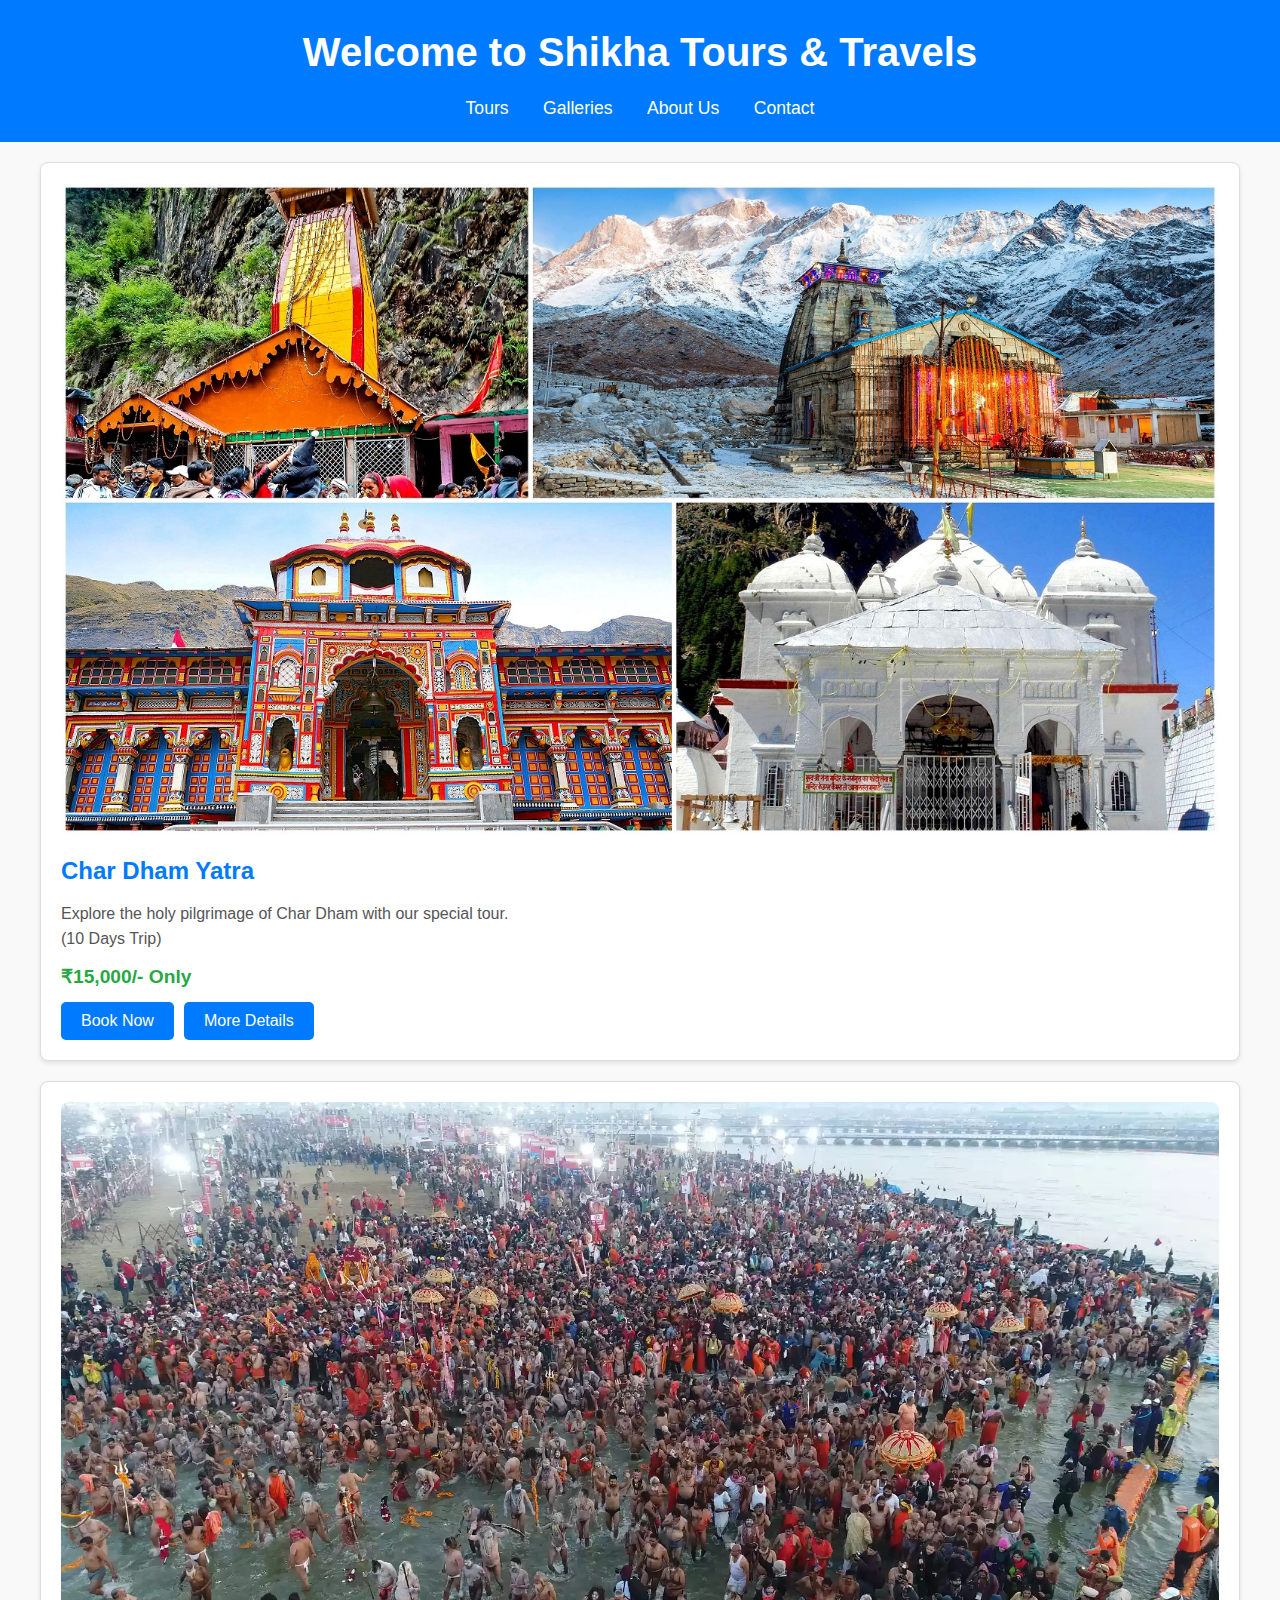
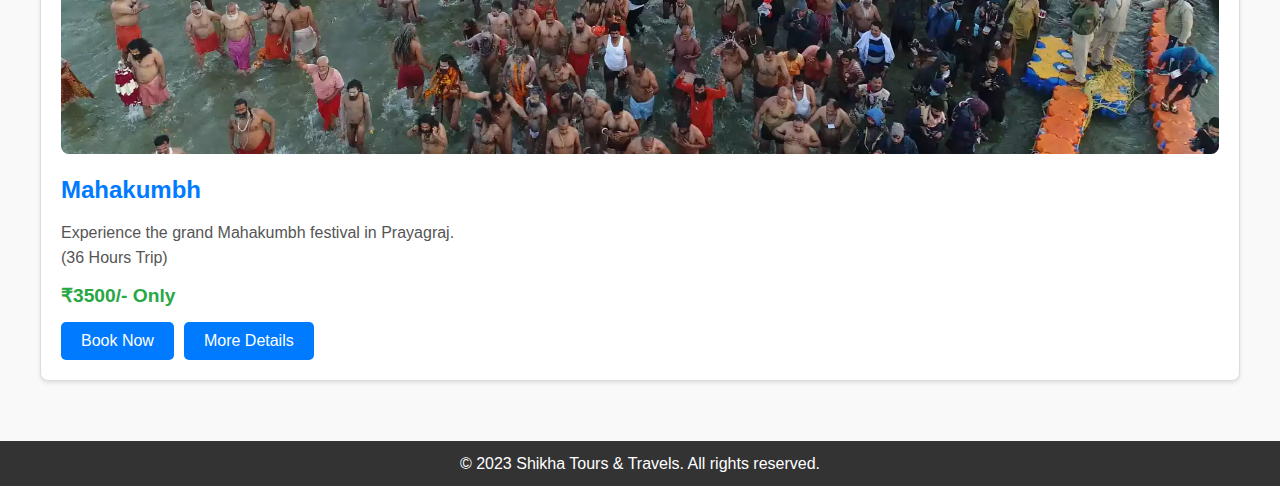
==== index.html @ ae5e3596 "first commit" ====
<!DOCTYPE html>
<html lang="en">
<head>
    <meta charset="UTF-8">
    <meta name="viewport" content="width=device-width, initial-scale=1.0">
    <title>Shikha Tours & Travel</title>
    <link rel="stylesheet" href="styles.css">
    <link rel="icon" type="image/png" href="/SHIKHA TnT.jpg">
</head>
<body>
    <header>
        <h1>Welcome to Shikha Tours & Travels</h1>
        <nav>
            <a href="#tours">Tours</a>
            <a href="#about">Galleries</a>
            <a href="#contact">About Us</a>
            <a href="#contact">Contact</a>
        </nav>
    </header>

    <section id="tours">
        <div class="tour-card">
            <img src="/Char-Dham-Yatra-Tour-Package.jpg" alt="Char Dham Yatri">
            <h2>Char Dham Yatra</h2>
            <p>Explore the holy pilgrimage of Char Dham with our special tour. <br>(10 Days Trip)</p>
            <p class="price">₹15,000/- Only</p>
            <div class="button-container">
                <button><a href="/CDYbook.html" id="booknow">Book Now</a></button>
                <button><a href="/CDYinfo.html" id="moredetails">More Details</a></button>
            </div>
        </div>

        <div class="tour-card">
            <img src="/Which-year-will-the-next-Maha-Kumbh-Mela-be-held.webp" alt="Prayagraj">
            <h2>Mahakumbh</h2>
            <p>Experience the grand Mahakumbh festival in Prayagraj. <br>(36 Hours Trip)</p>
            <p class="price">₹3500/- Only</p>
            <div class="button-container">
                <button>Book Now</button>
                <button>More Details</button>
            </div>
        </div>
    </section>  

    <footer>
        <p>&copy; 2023 Shikha Tours & Travels. All rights reserved.</p>
    </footer>
</body>
</html>
---- styles.css ----
/* General Styles */
body {
    font-family: Arial, sans-serif;
    margin: 0;
    padding: 0;
    line-height: 1.6;
    color: #333;
    background-color: #f9f9f9;
    box-sizing: border-box;
}

header {
    background-color: #007BFF;
    color: #fff;
    padding: 20px 0;
    text-align: center;
}

header h1 {
    margin: 0;
    font-size: 2.5rem;
}

nav {
    margin-top: 10px;
}

nav a {
    color: #fff;
    text-decoration: none;
    margin: 0 15px;
    font-size: 1.1rem;
}

nav a:active {
    background-color: #0056b3;
    color: #fff;
    border: none;
    padding: 10px 20px;
    border-radius: 5px;
    cursor: pointer;
    font-size: 1rem;
}

nav a:hover{
    background-color: #0056b3;
    padding: 10px 20px;
    border-radius: 15%;
}

#tours {
    padding: 20px;
    max-width: 1200px;
    margin: 0 auto;
}

.tour-card {
    background-color: #fff;
    border: 1px solid #ddd;
    border-radius: 8px;
    padding: 20px;
    margin-bottom: 20px;
    box-shadow: 0 2px 4px rgba(0, 0, 0, 0.1);
}

.tour-card img {
    max-width: 100%;
    border-radius: 8px;
}

.tour-card h2 {
    margin: 10px 0;
    font-size: 1.5rem;
    color: #007BFF;
}

.tour-card p {
    margin: 10px 0;
    color: #555;
}

.tour-card .price {
    font-size: 1.2rem;
    color: #28a745;
    font-weight: bold;
}

.tour-card .button-container {
    display: flex;
    gap: 10px;
}

.tour-card button {
    background-color: #007BFF;
    color: #fff;
    border: none;
    padding: 10px 20px;
    border-radius: 5px;
    cursor: pointer;
    font-size: 1rem;
}

.tour-card button:hover {
    background-color: #0056b3;
}

footer {
    background-color: #333;
    color: #fff;
    text-align: center;
    padding: 10px 0;
    margin-top: 20px;
}

footer p {
    margin: 0;
}

a {
    color: white;
    text-decoration: none;
}

@media (max-width: 768px) {
    header h1 {
        font-size: 2rem;
    }

    nav {
        flex-direction: column;
        align-items: center;
    }

    nav a {
        font-size: 1rem;
        margin-bottom: 5px;
    }
}

@media (max-width: 480px) {
    #tours {
        grid-template-columns: 1fr;
    }

    .tour-card {
        padding: 15px;
    }

    .tour-card h2 {
        font-size: 1.3rem;
    }

    .tour-card button {
        width: 100%;
    }
}
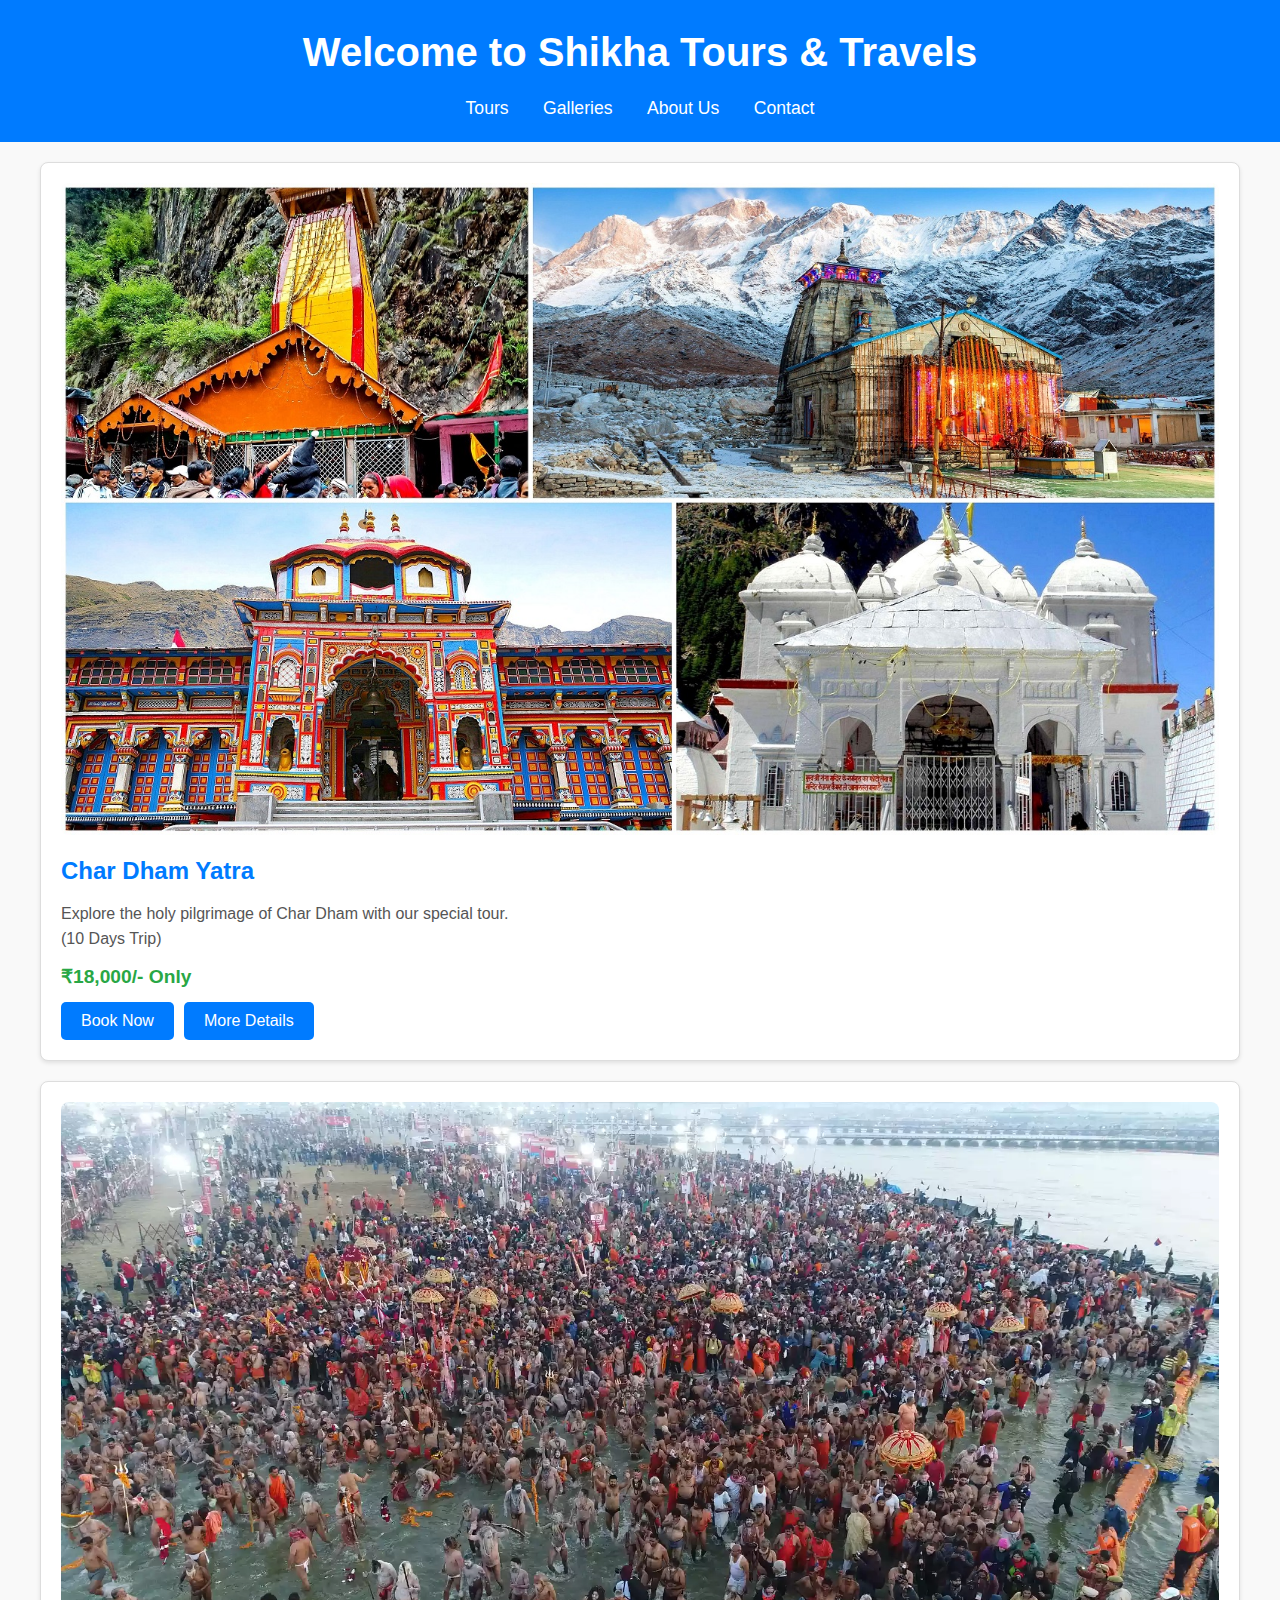
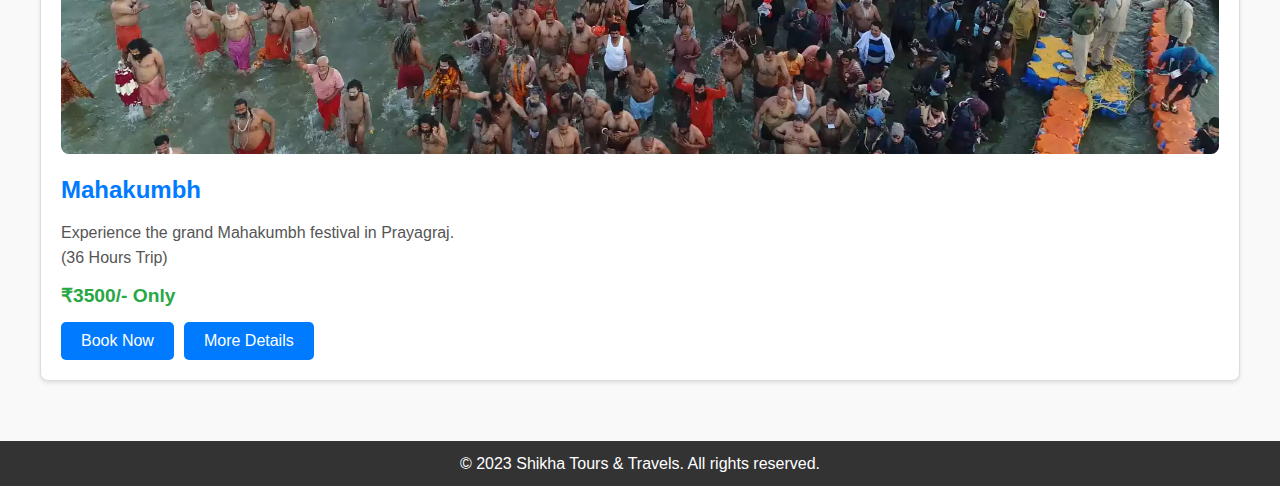
==== commit 1fc5ba09: "added image" ====
--- a/index.html
+++ b/index.html
@@ -23,7 +23,7 @@
             <img src="/Char-Dham-Yatra-Tour-Package.jpg" alt="Char Dham Yatri">
             <h2>Char Dham Yatra</h2>
             <p>Explore the holy pilgrimage of Char Dham with our special tour. <br>(10 Days Trip)</p>
-            <p class="price">₹15,000/- Only</p>
+            <p class="price">₹18,000/- Only</p>
             <div class="button-container">
                 <button><a href="/CDYbook.html" id="booknow">Book Now</a></button>
                 <button><a href="/CDYinfo.html" id="moredetails">More Details</a></button>
